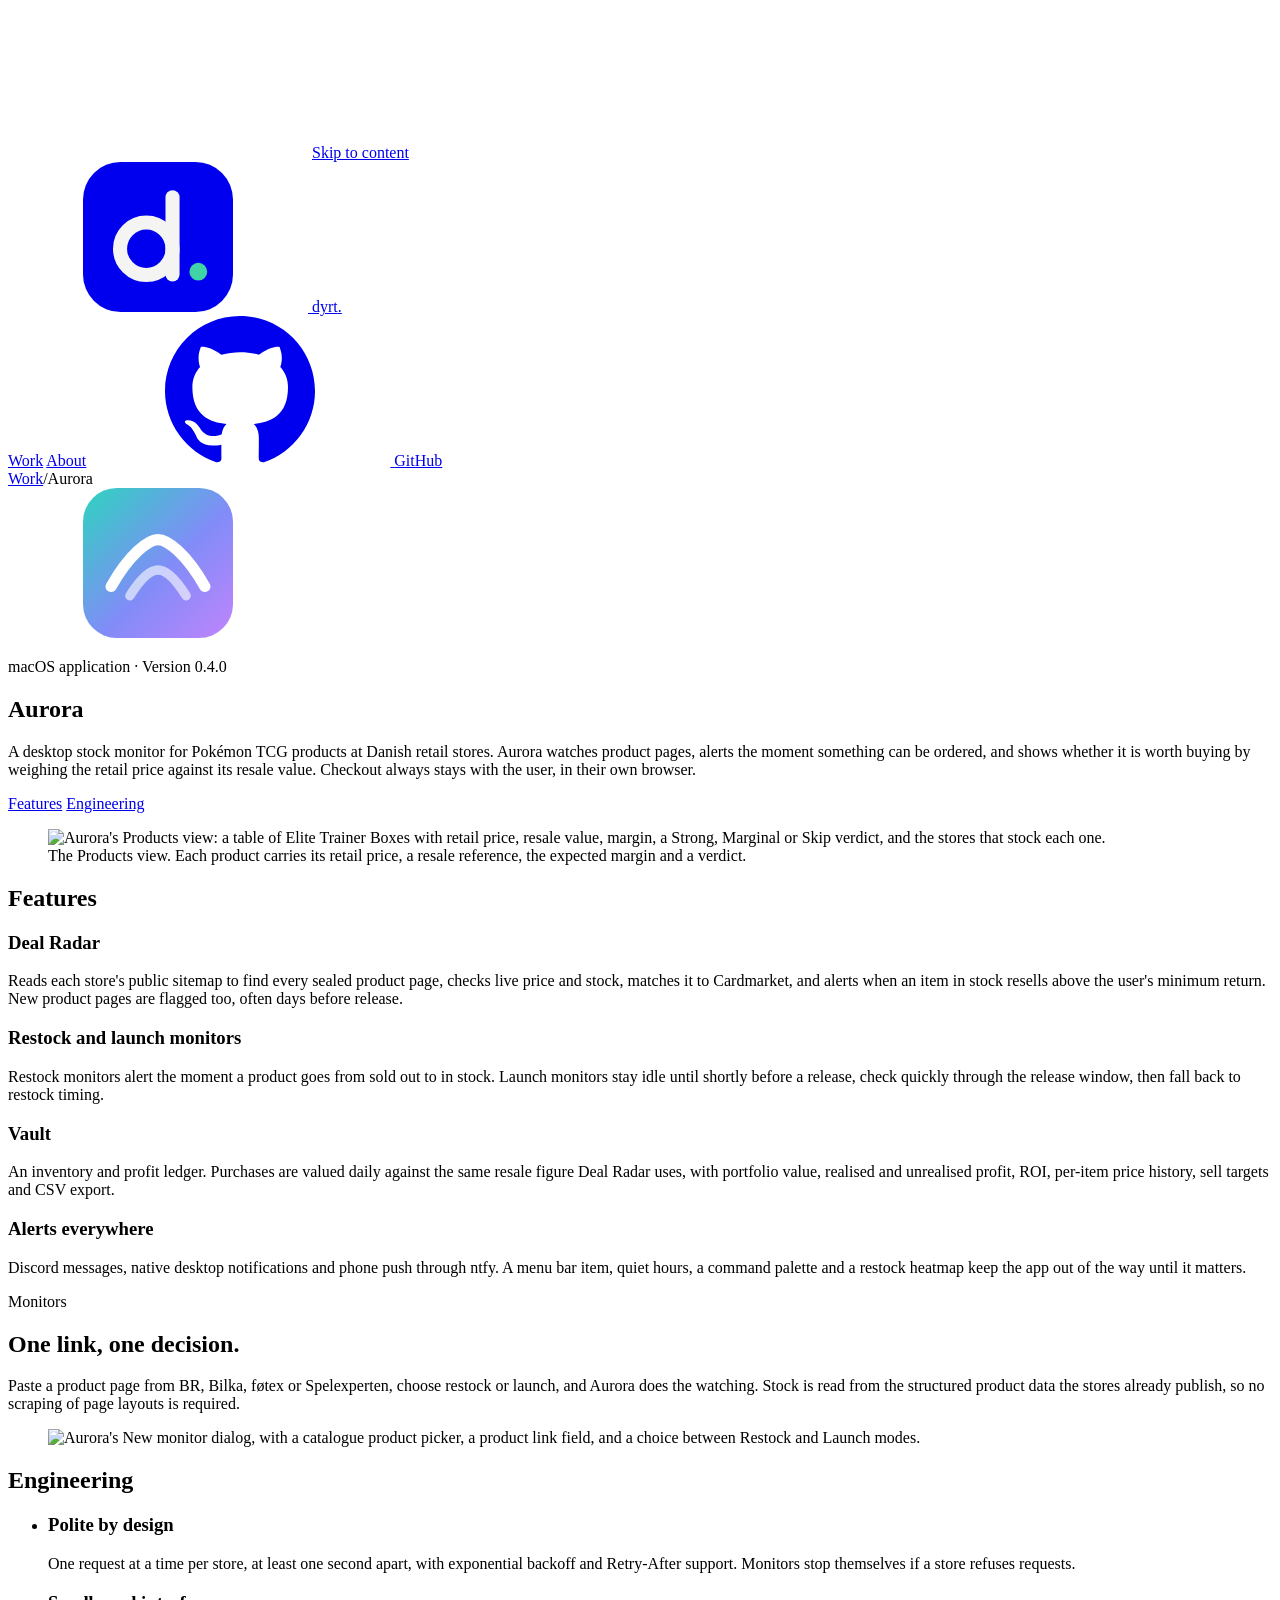
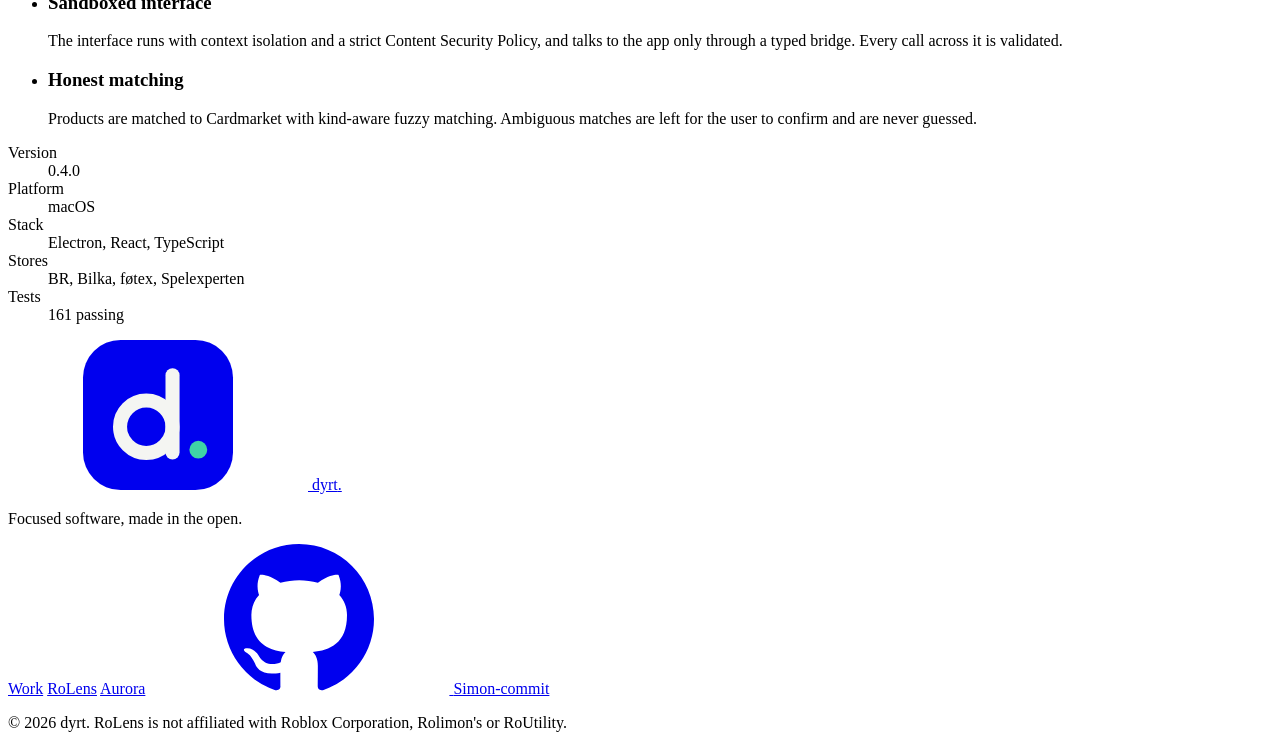
==== public/aurora/index.html @ 311c9823 "Add Aurora to the portfolio - Aurora card on the home page with a real app screenshot - Project page" ====
<!doctype html>
<html lang="en">
<head>
<meta charset="utf-8">
<meta name="viewport" content="width=device-width, initial-scale=1, viewport-fit=cover">
<title>Aurora · dyrt</title>
<meta name="description" content="Aurora is a macOS stock monitor for trading card products at Danish retailers, with restock alerts, deal discovery and a profit ledger.">
<link rel="canonical" href="https://dyrt.io/aurora/">
<meta name="theme-color" content="#f4f5f2" media="(prefers-color-scheme: light)">
<meta name="theme-color" content="#0c0f0e" media="(prefers-color-scheme: dark)">
<meta property="og:type" content="website">
<meta property="og:url" content="https://dyrt.io/aurora/">
<meta property="og:site_name" content="dyrt">
<meta property="og:title" content="RoLens · dyrt">
<meta property="og:description" content="Aurora is a macOS stock monitor for trading card products at Danish retailers, with restock alerts, deal discovery and a profit ledger.">
<meta property="og:image" content="https://dyrt.io/og.png">
<meta property="og:image:width" content="1200">
<meta property="og:image:height" content="630">
<meta name="twitter:card" content="summary_large_image">
<link rel="icon" href="/favicon.svg" type="image/svg+xml">
<link rel="preload" href="/fonts/bricolage-grotesque.woff2" as="font" type="font/woff2" crossorigin>
<link rel="preload" href="/fonts/geist.woff2" as="font" type="font/woff2" crossorigin>
<link rel="stylesheet" href="/styles.css">
</head>
<body>
<svg class="sprite" aria-hidden="true">
  <symbol id="i-dyrt" viewBox="0 0 32 32">
    <rect width="32" height="32" rx="8" fill="currentColor"/>
    <circle class="mk-fg" cx="13.5" cy="18.5" r="5.6" fill="none" stroke="#f4f5f2" stroke-width="3"/>
    <path class="mk-fg" d="M19.1 7.5v16.5" stroke="#f4f5f2" stroke-width="3" stroke-linecap="round"/>
    <circle class="mk-dot" cx="24.6" cy="23.4" r="1.9" fill="#3fd3a6"/>
  </symbol>
  <symbol id="i-github" viewBox="0 0 16 16">
    <path fill="currentColor" d="M8 0c4.42 0 8 3.58 8 8a8.013 8.013 0 0 1-5.45 7.59c-.4.08-.55-.17-.55-.38 0-.27.01-1.13.01-2.2 0-.75-.25-1.23-.54-1.48 1.78-.2 3.65-.88 3.65-3.95 0-.88-.31-1.59-.82-2.15.08-.2.36-1.02-.08-2.12 0 0-.67-.22-2.2.82-.64-.18-1.32-.27-2-.27-.68 0-1.36.09-2 .27-1.53-1.03-2.2-.82-2.2-.82-.44 1.1-.16 1.92-.08 2.12-.51.56-.82 1.28-.82 2.15 0 3.06 1.86 3.75 3.64 3.95-.23.2-.44.55-.51 1.07-.46.21-1.61.55-2.33-.66-.15-.24-.6-.83-1.23-.82-.67.01-.27.38.01.53.34.19.73.9.82 1.13.16.45.68 1.31 2.69.94 0 .67.01 1.3.01 1.49 0 .21-.15.45-.55.38A7.995 7.995 0 0 1 0 8c0-4.42 3.58-8 8-8Z"/>
  </symbol>
  <symbol id="i-rolens" viewBox="0 0 128 128">
    <defs><linearGradient id="rl" x1="0" y1="0" x2="1" y2="1"><stop offset="0" stop-color="#10b981"/><stop offset="1" stop-color="#06b6d4"/></linearGradient></defs>
    <rect width="128" height="128" rx="34.7" fill="url(#rl)"/>
    <g fill="none" stroke="#ffffff" stroke-linecap="round" stroke-linejoin="round">
      <circle cx="55.5" cy="55.5" r="28.8" stroke-width="12.8"/>
      <path d="M77.9 77.9 98.1 98.1" stroke-width="14.9"/>
      <path d="M43.7 61.9 55.5 50.1 67.2 61.9" stroke-width="10.7"/>
    </g>
  </symbol>
  <symbol id="i-aurora" viewBox="0 0 32 32">
    <defs><linearGradient id="au" x1="0" y1="0" x2="1" y2="1"><stop offset="0" stop-color="#2dd4bf"/><stop offset="0.55" stop-color="#818cf8"/><stop offset="1" stop-color="#c084fc"/></linearGradient></defs>
    <rect width="32" height="32" rx="7.2" fill="url(#au)"/>
    <g fill="none" stroke="#ffffff" stroke-linecap="round">
      <path d="M6 21c4-7 8-10 10-10s6 3 10 10" stroke-width="2.4"/>
      <path d="M10 23c2.5-4 4.5-5.5 6-5.5s3.5 1.5 6 5.5" stroke-width="2" stroke-opacity="0.6"/>
    </g>
  </symbol>
  <symbol id="i-arrow" viewBox="0 0 16 16">
    <path d="M4.5 11.5 11.5 4.5M6 4.5h5.5V10" fill="none" stroke="currentColor" stroke-width="1.5" stroke-linecap="round" stroke-linejoin="round"/>
  </symbol>
</svg>

<a class="skip" href="#main">Skip to content</a>

<div class="shell">
  <header class="top">
    <a class="brand" href="/" aria-label="dyrt, home">
      <svg class="brand-mark" aria-hidden="true"><use href="#i-dyrt"/></svg>
      <span class="brand-word">dyrt<span class="dot">.</span></span>
    </a>
    <nav class="nav" aria-label="Main">
      <a class="nav-text" href="/#work" aria-current="page">Work</a>
      <a class="nav-text" href="/#about">About</a>
      <a class="nav-gh" href="https://github.com/Simon-commit" aria-label="Simon on GitHub">
        <svg aria-hidden="true"><use href="#i-github"/></svg>
        <span>GitHub</span>
      </a>
    </nav>
  </header>

  <main id="main">
    <nav class="crumbs" aria-label="Breadcrumb">
      <a href="/#work">Work</a><span aria-hidden="true">/</span><span aria-current="page">Aurora</span>
    </nav>

    <section class="case-intro" aria-labelledby="hero-title">
      <div class="product-head">
        <svg class="product-icon" aria-hidden="true"><use href="#i-aurora"/></svg>
        <p class="eyebrow">macOS application · Version 0.4.0</p>
      </div>
      <h1 id="hero-title">Aurora</h1>
      <p class="lede">A desktop stock monitor for Pokémon TCG products at Danish retail stores. Aurora watches product pages, alerts the moment something can be ordered, and shows whether it is worth buying by weighing the retail price against its resale value. Checkout always stays with the user, in their own browser.</p>
      <div class="actions">
        <a class="btn btn-primary" href="#features">Features</a>
        <a class="btn" href="#engineering">Engineering</a>
      </div>
    </section>

    <figure class="screen screen-aurora">
      <img src="/aurora/products.webp" alt="Aurora's Products view: a table of Elite Trainer Boxes with retail price, resale value, margin, a Strong, Marginal or Skip verdict, and the stores that stock each one." width="2640" height="1626" decoding="async">
      <figcaption>The Products view. Each product carries its retail price, a resale reference, the expected margin and a verdict.</figcaption>
    </figure>

    <section id="features" class="product" aria-labelledby="features-title">
      <div class="section-head">
        <h2 id="features-title">Features</h2>
      </div>
      <div class="features features-2">
        <article class="feature">
          <h3>Deal Radar</h3>
          <p>Reads each store's public sitemap to find every sealed product page, checks live price and stock, matches it to Cardmarket, and alerts when an item in stock resells above the user's minimum return. New product pages are flagged too, often days before release.</p>
        </article>
        <article class="feature">
          <h3>Restock and launch monitors</h3>
          <p>Restock monitors alert the moment a product goes from sold out to in stock. Launch monitors stay idle until shortly before a release, check quickly through the release window, then fall back to restock timing.</p>
        </article>
        <article class="feature">
          <h3>Vault</h3>
          <p>An inventory and profit ledger. Purchases are valued daily against the same resale figure Deal Radar uses, with portfolio value, realised and unrealised profit, ROI, per-item price history, sell targets and CSV export.</p>
        </article>
        <article class="feature">
          <h3>Alerts everywhere</h3>
          <p>Discord messages, native desktop notifications and phone push through ntfy. A menu bar item, quiet hours, a command palette and a restock heatmap keep the app out of the way until it matters.</p>
        </article>
      </div>
    </section>

    <section class="split" aria-labelledby="monitor-title">
      <div class="split-copy">
        <p class="eyebrow">Monitors</p>
        <h2 id="monitor-title">One link, one decision.</h2>
        <p>Paste a product page from BR, Bilka, føtex or Spelexperten, choose restock or launch, and Aurora does the watching. Stock is read from the structured product data the stores already publish, so no scraping of page layouts is required.</p>
      </div>
      <figure class="screen">
        <img src="/aurora/new-monitor.webp" alt="Aurora's New monitor dialog, with a catalogue product picker, a product link field, and a choice between Restock and Launch modes." width="2640" height="1626" decoding="async">
      </figure>
    </section>

    <section id="engineering" class="principles" aria-labelledby="engineering-title">
      <div class="section-head">
        <h2 id="engineering-title">Engineering</h2>
      </div>
      <ul class="rules">
        <li>
          <h3>Polite by design</h3>
          <p>One request at a time per store, at least one second apart, with exponential backoff and Retry-After support. Monitors stop themselves if a store refuses requests.</p>
        </li>
        <li>
          <h3>Sandboxed interface</h3>
          <p>The interface runs with context isolation and a strict Content Security Policy, and talks to the app only through a typed bridge. Every call across it is validated.</p>
        </li>
        <li>
          <h3>Honest matching</h3>
          <p>Products are matched to Cardmarket with kind-aware fuzzy matching. Ambiguous matches are left for the user to confirm and are never guessed.</p>
        </li>
      </ul>
      <dl class="facts">
        <div><dt>Version</dt><dd>0.4.0</dd></div>
        <div><dt>Platform</dt><dd>macOS</dd></div>
        <div><dt>Stack</dt><dd>Electron, React, TypeScript</dd></div>
        <div><dt>Stores</dt><dd>BR, Bilka, føtex, Spelexperten</dd></div>
        <div><dt>Tests</dt><dd>161 passing</dd></div>
      </dl>
    </section>
  </main>

  <footer class="foot">
    <div class="foot-brand">
      <a class="brand" href="/" aria-label="dyrt, home">
        <svg class="brand-mark" aria-hidden="true"><use href="#i-dyrt"/></svg>
        <span class="brand-word">dyrt<span class="dot">.</span></span>
      </a>
      <p>Focused software, made in the open.</p>
    </div>
    <nav class="foot-links" aria-label="Footer">
      <a href="/#work">Work</a>
      <a href="/rolens/">RoLens</a>
      <a href="/aurora/">Aurora</a>
      <a class="gh-link" href="https://github.com/Simon-commit">
        <svg aria-hidden="true"><use href="#i-github"/></svg>
        <span>Simon-commit</span>
      </a>
    </nav>
    <p class="foot-legal">© 2026 dyrt. RoLens is not affiliated with Roblox Corporation, Rolimon's or RoUtility.</p>
  </footer>
</div>
</body>
</html>
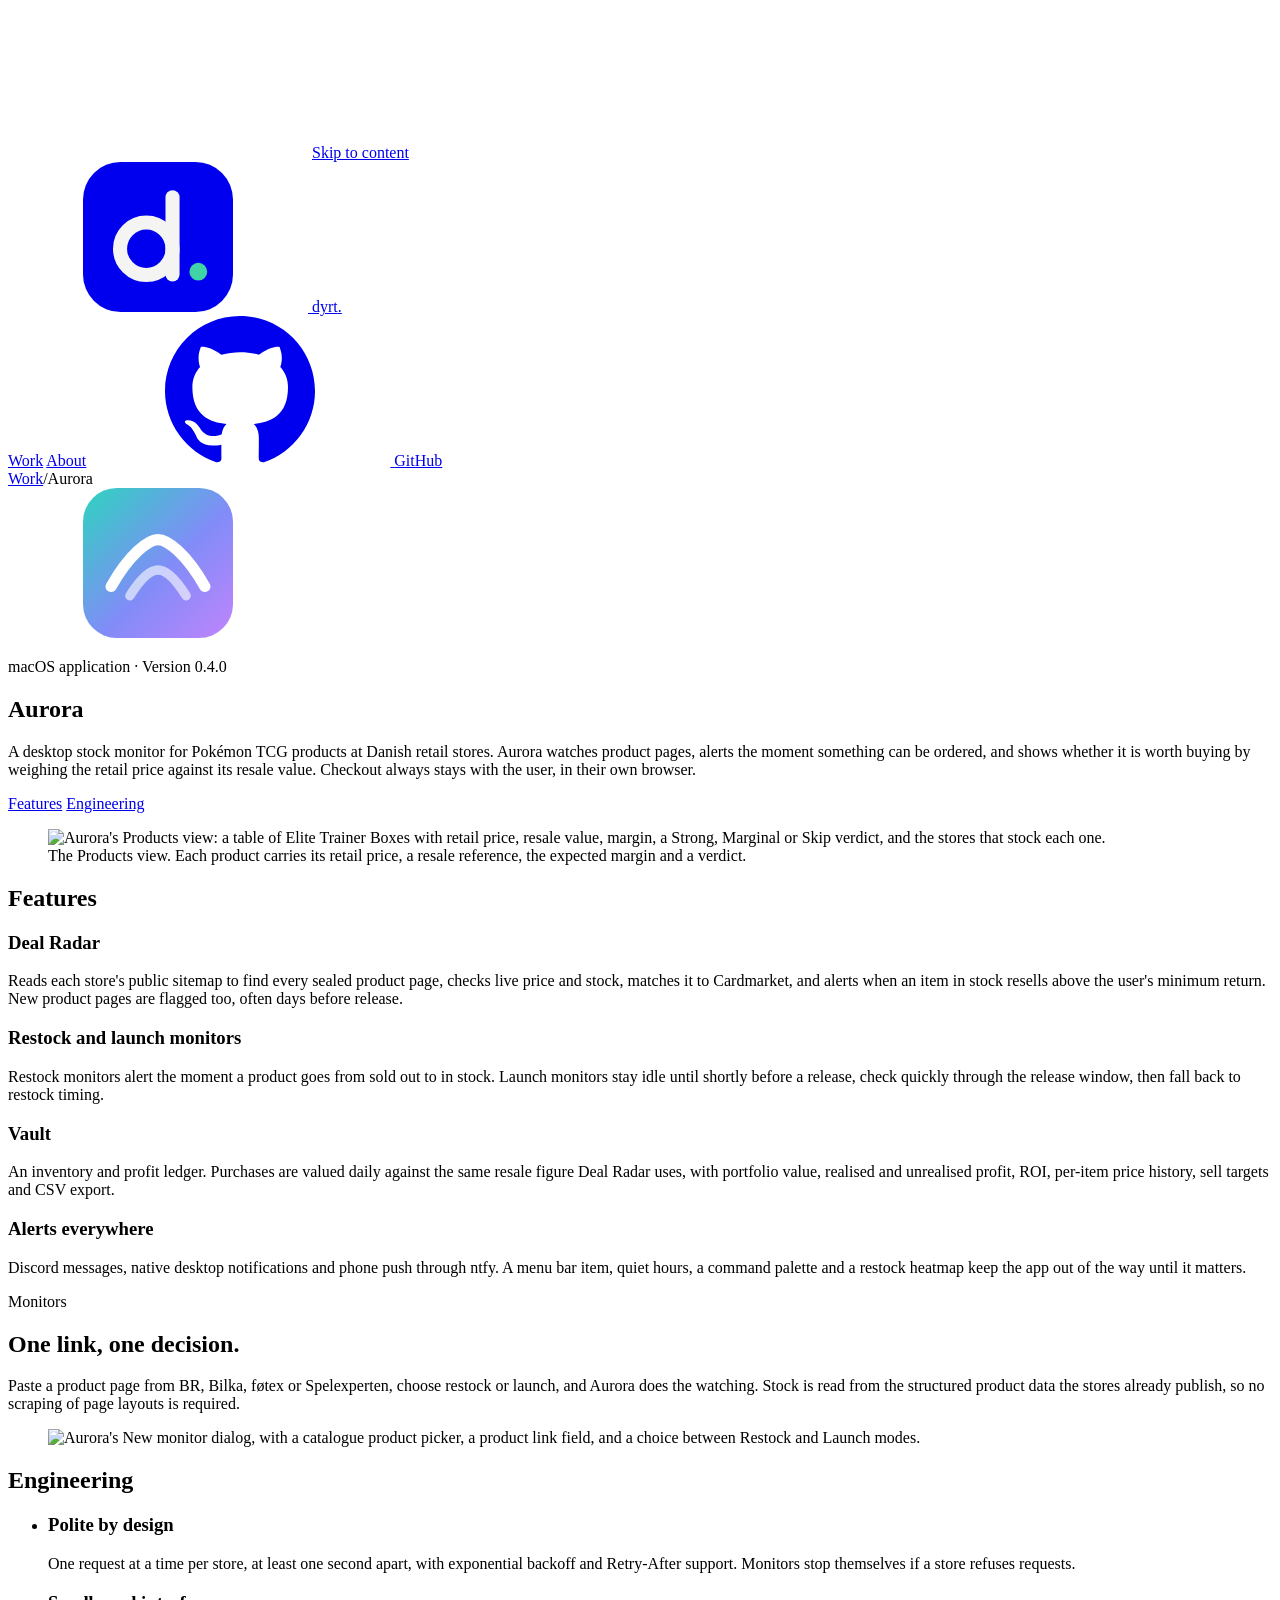
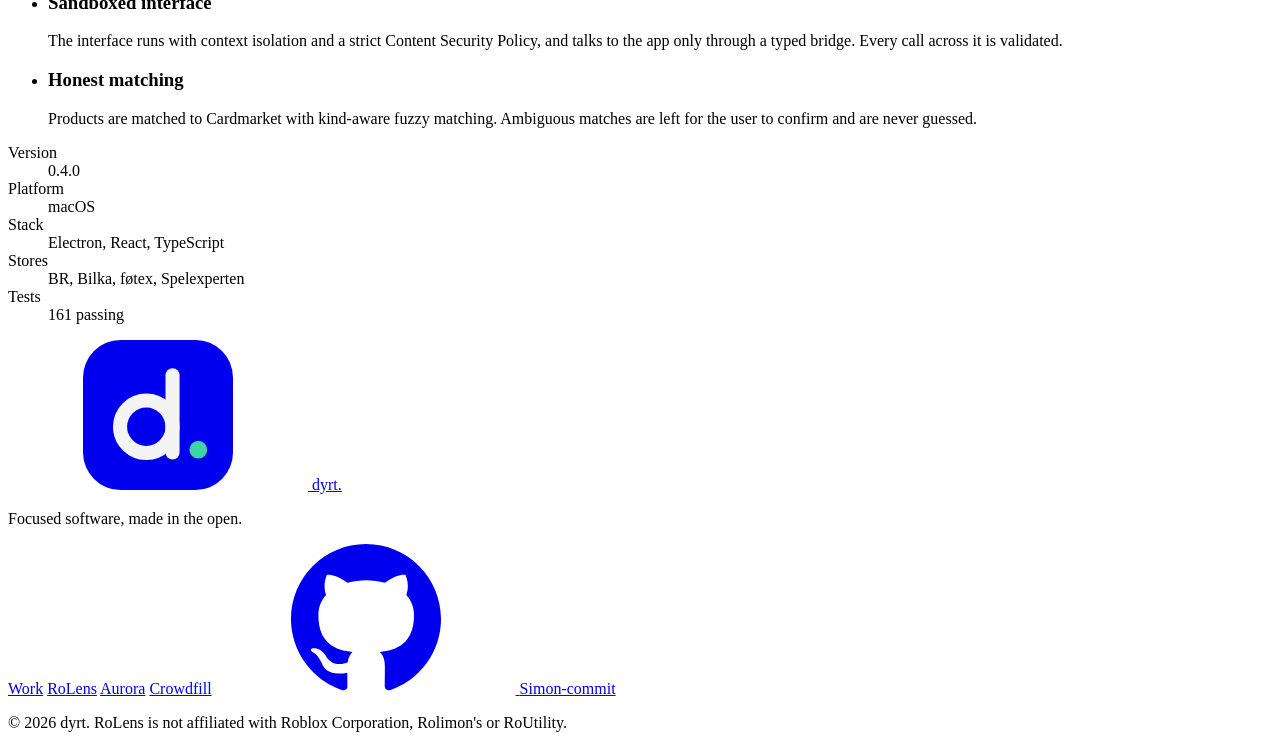
==== commit 5881945e: "Add Crowdfill: project page, policies, showcase video and home card - /crowdfill/ with a live tenden" ====
--- a/public/aurora/index.html
+++ b/public/aurora/index.html
@@ -17,7 +17,11 @@
 <meta property="og:image:width" content="1200">
 <meta property="og:image:height" content="630">
 <meta name="twitter:card" content="summary_large_image">
-<link rel="icon" href="/favicon.svg" type="image/svg+xml">
+<link rel="icon" href="/favicon.ico?v=2" sizes="48x48">
+<link rel="icon" href="/favicon.svg?v=2" type="image/svg+xml">
+<link rel="icon" href="/favicon-32.png?v=2" type="image/png" sizes="32x32">
+<link rel="apple-touch-icon" href="/apple-touch-icon.png?v=2">
+<link rel="manifest" href="/site.webmanifest?v=2">
 <link rel="preload" href="/fonts/bricolage-grotesque.woff2" as="font" type="font/woff2" crossorigin>
 <link rel="preload" href="/fonts/geist.woff2" as="font" type="font/woff2" crossorigin>
 <link rel="stylesheet" href="/styles.css">
@@ -171,6 +175,7 @@
       <a href="/#work">Work</a>
       <a href="/rolens/">RoLens</a>
       <a href="/aurora/">Aurora</a>
+      <a href="/crowdfill/">Crowdfill</a>
       <a class="gh-link" href="https://github.com/Simon-commit">
         <svg aria-hidden="true"><use href="#i-github"/></svg>
         <span>Simon-commit</span>
